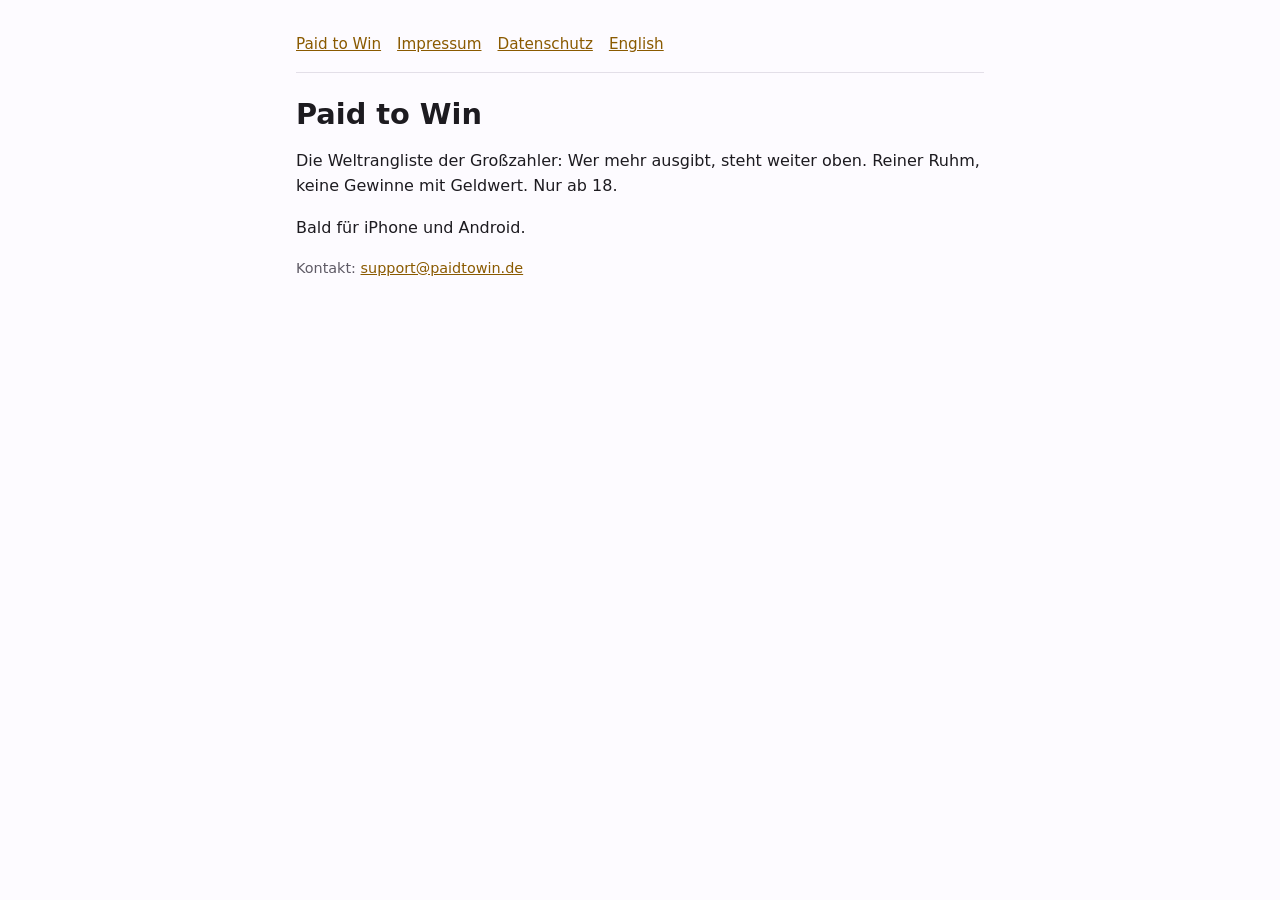
==== index.html @ be49f1e1 "Website: Startseite, Impressum und Datenschutzerklärung (Deutsch und Englisch) Co-Authored-By: Claud" ====
<!doctype html>
<html lang="de">
<head>
<meta charset="utf-8">
<meta name="viewport" content="width=device-width, initial-scale=1">
<title>Paid to Win</title>
<link rel="stylesheet" href="/stil.css">
</head>
<body>
<main>
<nav><a href="/">Paid to Win</a><a href="/impressum/">Impressum</a><a href="/datenschutz/">Datenschutz</a><a href="/en/">English</a></nav>
<h1>Paid to Win</h1>
<p>Die Weltrangliste der Großzahler: Wer mehr ausgibt, steht weiter oben. Reiner Ruhm, keine Gewinne mit Geldwert. Nur ab 18.</p>
<p>Bald für iPhone und Android.</p>
<p class="leise">Kontakt: <a href="mailto:support@paidtowin.de">support@paidtowin.de</a></p>
</main>
</body>
</html>
---- stil.css ----
:root { --text: #1d1b20; --leise: #5f5b66; --grund: #fdfbff; --akzent: #8a5a00; --linie: #e3dfe8; }
@media (prefers-color-scheme: dark) {
  :root { --text: #e8e2ea; --leise: #b0a9b6; --grund: #151318; --akzent: #f5bd4f; --linie: #39343f; }
}
* { box-sizing: border-box; }
body { margin: 0; background: var(--grund); color: var(--text);
  font: 16px/1.6 system-ui, -apple-system, "Segoe UI", Roboto, sans-serif; }
main { max-width: 720px; margin: 0 auto; padding: 32px 16px 64px; }
h1 { font-size: 1.8rem; line-height: 1.2; margin: 0 0 8px; }
h2 { font-size: 1.2rem; margin: 32px 0 8px; }
h3 { font-size: 1rem; margin: 20px 0 4px; }
a { color: var(--akzent); }
nav { display: flex; gap: 16px; flex-wrap: wrap; font-size: .95rem; padding-bottom: 16px;
  border-bottom: 1px solid var(--linie); margin-bottom: 24px; }
.leise { color: var(--leise); font-size: .9rem; }
ul { padding-left: 20px; }
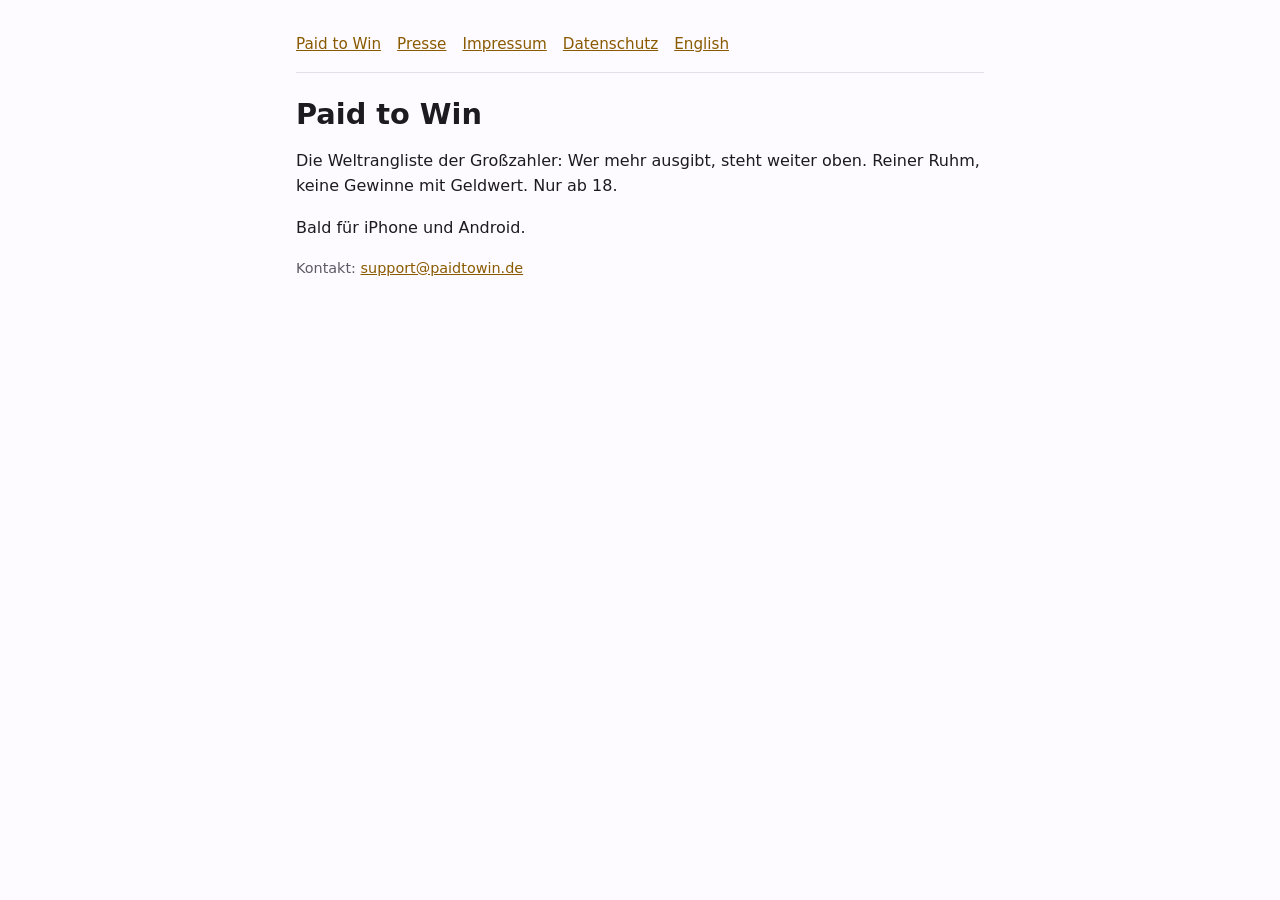
==== commit a6aff892: "Pressemappe auf Deutsch und Englisch Co-Authored-By: Claude Opus 5.5 (1M context) <noreply@anthropic" ====
--- a/index.html
+++ b/index.html
@@ -8,7 +8,7 @@
 </head>
 <body>
 <main>
-<nav><a href="/">Paid to Win</a><a href="/impressum/">Impressum</a><a href="/datenschutz/">Datenschutz</a><a href="/en/">English</a></nav>
+<nav><a href="/">Paid to Win</a><a href="/presse/">Presse</a><a href="/impressum/">Impressum</a><a href="/datenschutz/">Datenschutz</a><a href="/en/">English</a></nav>
 <h1>Paid to Win</h1>
 <p>Die Weltrangliste der Großzahler: Wer mehr ausgibt, steht weiter oben. Reiner Ruhm, keine Gewinne mit Geldwert. Nur ab 18.</p>
 <p>Bald für iPhone und Android.</p>
--- a/stil.css
+++ b/stil.css
@@ -14,3 +14,18 @@
   border-bottom: 1px solid var(--linie); margin-bottom: 24px; }
 .leise { color: var(--leise); font-size: .9rem; }
 ul { padding-left: 20px; }
+table.fakten { border-collapse: collapse; width: 100%; margin: 8px 0 16px; }
+table.fakten th, table.fakten td { text-align: left; vertical-align: top; padding: 6px 12px 6px 0;
+  border-bottom: 1px solid var(--linie); }
+table.fakten th { width: 38%; font-weight: 600; }
+.galerie { display: grid; grid-template-columns: repeat(auto-fill, minmax(140px, 1fr)); gap: 12px; margin: 12px 0; }
+.galerie img { width: 100%; height: auto; border-radius: 12px; border: 1px solid var(--linie); display: block; }
+.logos { display: grid; grid-template-columns: repeat(auto-fit, minmax(220px, 1fr)); gap: 12px; margin: 12px 0; }
+.logos figure { margin: 0; }
+.logos .flaeche { padding: 20px; border-radius: 12px; border: 1px solid var(--linie); }
+.logos .flaeche img { width: 100%; height: auto; display: block; }
+.logos .dunkel { background: #151318; }
+.logos .hell { background: #fdfbff; }
+.logos figcaption { font-size: .9rem; color: var(--leise); margin-top: 4px; }
+.knopf { display: inline-block; padding: 10px 18px; border-radius: 999px; background: var(--akzent);
+  color: var(--grund); text-decoration: none; font-weight: 600; margin: 8px 0; }
